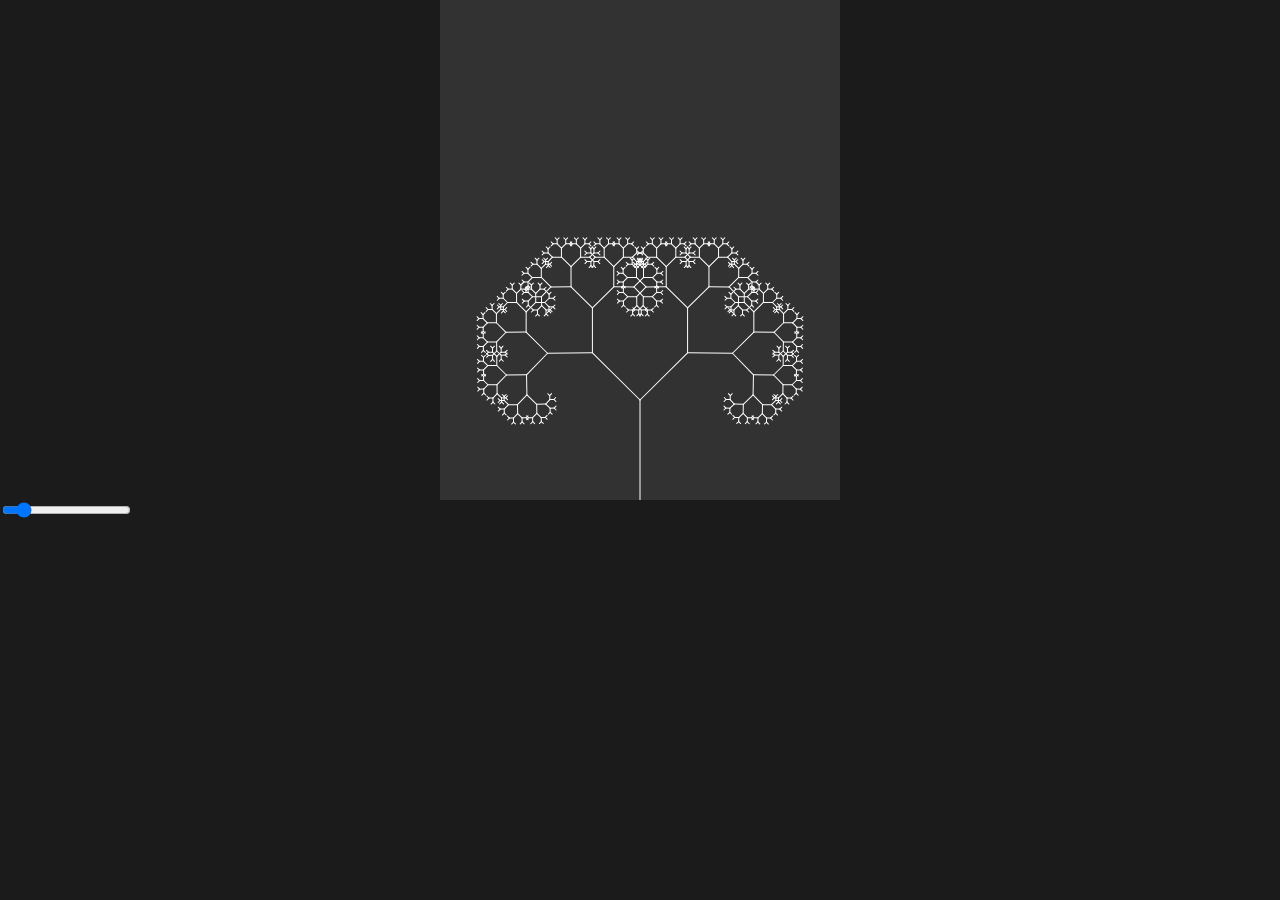
==== 06_fractalTrees/index.html @ 5d05dd66 "Fractal tree" ====
<!DOCTYPE html>
<html lang="">
  <head>
    <meta charset="utf-8" />
    <meta name="viewport" content="width=device-width, initial-scale=1.0" />
    <link rel="stylesheet" type="text/css" href="styles.css" />
    <title>p5.js example</title>

    <script src="../p5.min.js"></script>
    <!-- <script src="../addons/p5.sound.js"></script> -->
    <script src="sketch.js"></script>
  </head>

  <body>
    <main></main>
  </body>
</html>
---- 06_fractalTrees/styles.css ----
main {
    display: flex;
    align-items: center;
    justify-content: center;
}

body {
  padding: 0;
  margin: 0;
  background-color: #1b1b1b;
}
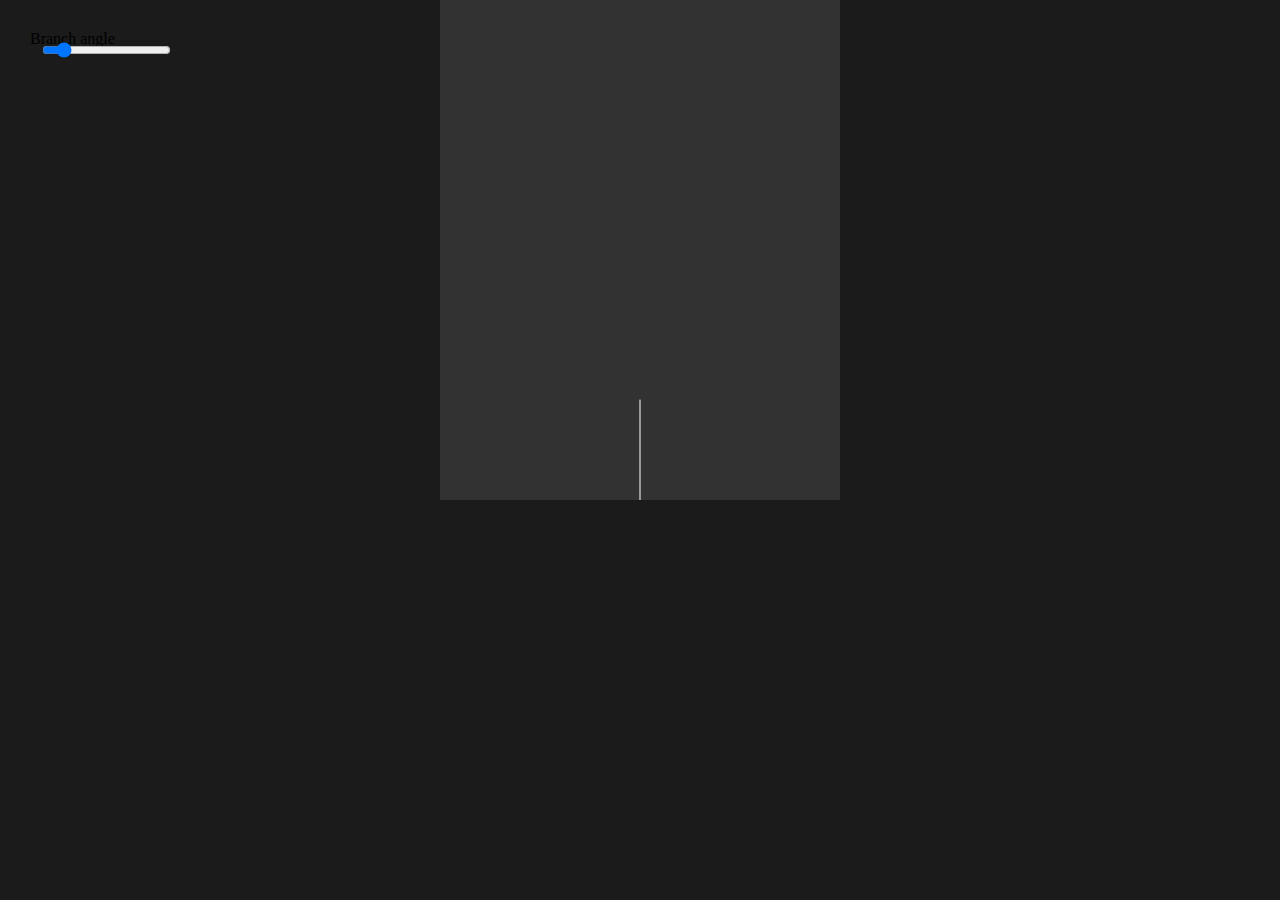
==== commit 67db0d80: "fractal tree object" ====
--- a/06_fractalTrees/index.html
+++ b/06_fractalTrees/index.html
@@ -8,6 +8,7 @@
 
     <script src="../p5.min.js"></script>
     <!-- <script src="../addons/p5.sound.js"></script> -->
+    <script src="branch.js"></script>
     <script src="sketch.js"></script>
   </head>
 
